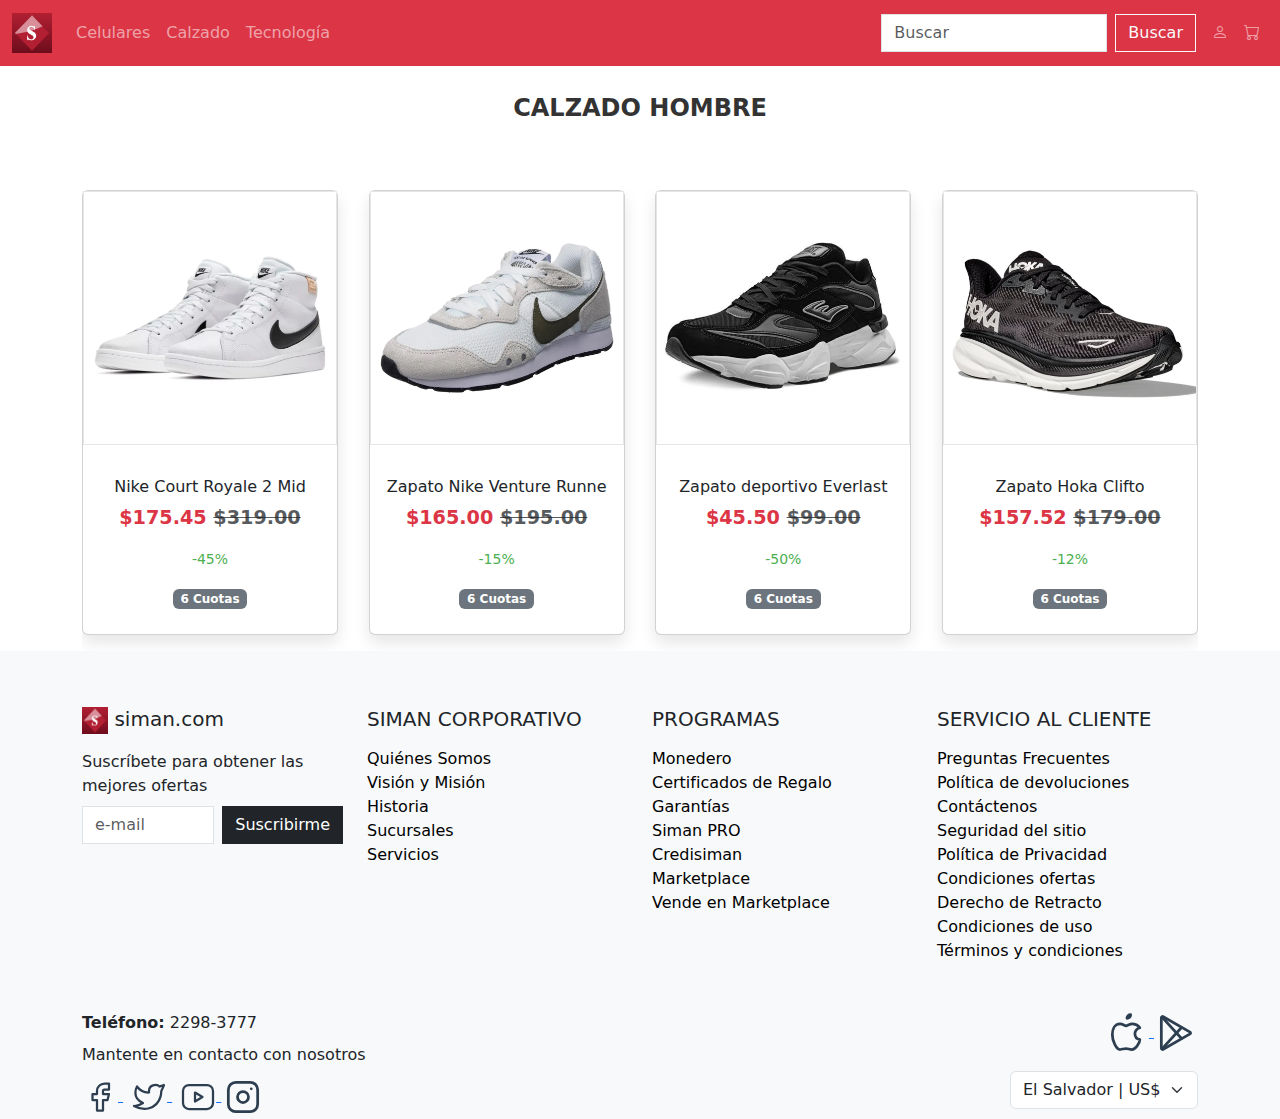
==== calzado.html @ 8a1a20e2 "update" ====
<!DOCTYPE html>
<html lang="es">

<head>
    <meta charset="UTF-8">
    <meta name="viewport" content="width=device-width, initial-scale=1.0">
    <title>Practica</title>
    <!-- ENLACES -->
    <link rel="preload" href="./assets/css/styles.css" as="style">
    <link rel="stylesheet" href="./assets/css/styles.css">

    <link rel="preload" href="https://cdn.jsdelivr.net/npm/bootstrap-icons@1.10.5/font/bootstrap-icons.css">
    <link href="https://cdn.jsdelivr.net/npm/bootstrap-icons@1.10.5/font/bootstrap-icons.css" rel="stylesheet">

    <link rel="preload" href="https://cdn.jsdelivr.net/npm/bootstrap@5.3.3/dist/css/bootstrap.min.css" as="style">
    <link href="https://cdn.jsdelivr.net/npm/bootstrap@5.3.3/dist/css/bootstrap.min.css" rel="stylesheet" integrity="sha384-QWTKZyjpPEjISv5WaRU9OFeRpok6YctnYmDr5pNlyT2bRjXh0JMhjY6hW+ALEwIH" crossorigin="anonymous">

    <link rel="preload" href="normalize.css" as="style">
    <link rel="stylesheet" href="normalize.css">

</head>

<body>

    <!-- Navbar -->
    <header>
        <nav class="navbar navbar-expand-lg navbar-dark bg-danger">
            <section class="container-fluid">
                <a class="navbar-brand" href="./index.html">
                    <img class="logo__img" src="./assets/img/logoç.jpg" alt="Siman" style="height: 2.5rem;">
                </a>
                <button class="navbar-toggler" type="button" data-bs-toggle="collapse" data-bs-target="#navbarNav" aria-controls="navbarNav" aria-expanded="false" aria-label="Toggle navigation">
                    <span class="navbar-toggler-icon"></span>
                </button>
                <section class="collapse navbar-collapse" id="navbarNav">
                    <ul class="navbar-nav me-auto ">
                        <li class="nav-item"><a class="nav-link" href="./celulares.html">Celulares</a></li>
                        <li class="nav-item"><a class="nav-link" href="./calzado.html">Calzado</a></li>
                        <li class="nav-item"><a class="nav-link" href="./tecnologia.html">Tecnología</a></li>
                    </ul>
                    <form class="d-flex" role="search">
                        <input class="form-control me-2" type="search" placeholder="Buscar" aria-label="Buscar">
                        <button class="btn btn-outline-light" type="submit">Buscar</button>
                    </form>
                    <ul class="navbar-nav ms-2">
                        <li class="nav-item"><a class="nav-link" href="#"><i class="bi bi-person"></i></a></li>
                        <li class="nav-item"><a class="nav-link" href="#"><i class="bi bi-cart"></i></a></li>
                    </ul>
                </section>
            </section>
        </nav>
    </header>

    <!-- Main Content -->
    <main class="container mt-4">
        <section class="sub__title"><p class="text">Calzado Hombre</p></section>
        <section class="row">
            <section class="container mt-5">
                <section class="product-container d-flex flex-nowrap">
                    <!-- Producto 1 -->
                    <section class="card product-card">
                        <img class="product__img" src="./assets/img/calzado/nike.jpg" class="card-img-top" alt="Zapato Nike Court Royale 2 Mid deportivo casual blanco para hombre">
                        <div class="card-body text-center">
                            <h6 class="card-title">Nike Court Royale 2 Mid</h6>
                            <p class="card-price text-danger">$175.45 <span class="text-muted"><s>$319.00</s></span></p>
                            <p class="discount">-45%</p>
                            <div class="installment">
                                <span class="badge bg-secondary">6 Cuotas</span>
                            </div>
                            <div class="color-options mt-2">
                                <span class="badge color-blue"></span>
                                <span class="badge color-yellow"></span>
                                <span class="badge color-black"></span>
                            </div>
                        </div>
                    </section>
        
                    <!-- Producto 2 -->
                    <section class="card product-card">
                        <img class="product__img" src="./assets/img/calzado/venture.jpg" class="card-img-top" alt="Zapato Nike Venture Runner deportivo casual blanco para hombre">
                        <section class="card-body text-center">
                            <h6 class="card-title">Zapato Nike Venture Runne</h6>
                            <p class="card-price text-danger">$165.00 <span class="text-muted"><s>$195.00</s></span></p>
                            <p class="discount">-15%</p>
                            <div class="installment">
                                <span class="badge bg-secondary">6 Cuotas</span>
                            </div>
                            <div class="color-options mt-2">
                                <span class="badge color-lightblue"></span>
                                <span class="badge color-black"></span>
                            </div>
                        </section>
                    </section>
        
                    <!-- Producto 3 -->
                    <section class="card product-card">
                        <img class="product__img" src="./assets/img/calzado/everlast.jpg" class="card-img-top" alt="Zapato deportivo Everlast color negro para hombre">
                        <section class="card-body text-center">
                            <h6 class="card-title">Zapato deportivo Everlast</h6>
                            <p class="card-price text-danger">$45.50 <span class="text-muted"><s>$99.00</s></span></p>
                            <p class="discount">-50%</p>
                            <div class="installment">
                                <span class="badge bg-secondary">6 Cuotas</span>
                            </div>
                            <div class="color-options mt-2">
                                <span class="badge color-blue"></span>
                                <span class="badge color-green"></span>
                                <span class="badge color-black"></span>
                            </div>
                        </section>
                    </section>
        
                    <!-- Producto 4 -->
                    <section class="card product-card">
                        <img class="product__img" src="./assets/img/calzado/hoka.jpg" class="card-img-top" alt="Zapato Hoka Clifton 9 deportivo color negro para hombre">
                        <section class="card-body text-center">
                            <h6 class="card-title">Zapato Hoka Clifto</h6>
                            <p class="card-price text-danger">$157.52 <span class="text-muted"><s>$179.00</s></span></p>
                            <p class="discount">-12%</p>
                            <div class="installment">
                                <span class="badge bg-secondary">6 Cuotas</span>
                            </div>
                            <div class="color-options mt-2">
                                <span class="badge color-blue"></span>
                                <span class="badge color-black"></span>
                                <span class="badge color-gray"></span>
                            </div>
                        </section>
                    </section>
                </section>
            </section>
        </section>
    </main>

    <footer class="bg-light text-dark pt-4">
        <section class="container">
            <section class="row">
                <!-- Logo y Suscripción -->
                <section class="col-md-3 mb-3">
                    <h5><img src="./assets/img/logoç.jpg" alt="Siman Logo"> siman.com</h5>
                    <p>Suscríbete para obtener las mejores ofertas</p>
                    <form class="d-flex">
                        <input class="form-control me-2" type="email" placeholder="e-mail" aria-label="Email">
                        <button class="btn btn-dark" type="submit">Suscribirme</button>
                    </form>
                </section>
                <!-- Siman Corporativo -->
                <section class="col-md-3 mb-3">
                    <h5>SIMAN CORPORATIVO</h5>
                    <ul class="list-unstyled">
                        <li><a href="#">Quiénes Somos</a></li>
                        <li><a href="#">Visión y Misión</a></li>
                        <li><a href="#">Historia</a></li>
                        <li><a href="#">Sucursales</a></li>
                        <li><a href="#">Servicios</a></li>
                    </ul>
                </section>
                <!-- Programas -->
                <section class="col-md-3 mb-3">
                    <h5>PROGRAMAS</h5>
                    <ul class="list-unstyled">
                        <li><a href="#">Monedero</a></li>
                        <li><a href="#">Certificados de Regalo</a></li>
                        <li><a href="#">Garantías</a></li>
                        <li><a href="#">Siman PRO</a></li>
                        <li><a href="#">Credisiman</a></li>
                        <li><a href="#">Marketplace</a></li>
                        <li><a href="#">Vende en Marketplace</a></li>
                    </ul>
                </section>
                <!-- Servicio al Cliente -->
                <section class="col-md-3 mb-3">
                    <h5>SERVICIO AL CLIENTE</h5>
                    <ul class="list-unstyled">
                        <li><a href="#">Preguntas Frecuentes</a></li>
                        <li><a href="#">Política de devoluciones</a></li>
                        <li><a href="#">Contáctenos</a></li>
                        <li><a href="#">Seguridad del sitio</a></li>
                        <li><a href="#">Política de Privacidad</a></li>
                        <li><a href="#">Condiciones ofertas</a></li>
                        <li><a href="#">Derecho de Retracto</a></li>
                        <li><a href="#">Condiciones de uso</a></li>
                        <li><a href="#">Términos y condiciones</a></li>
                    </ul>
                </section>
            </section>
            <section class="row mt-3">
                <section class="col-md-6">
                    <p> <strong>Teléfono:</strong> 2298-3777</p>
                    <p>Mantente en contacto con nosotros</p>
                    <a href="https://www.facebook.com/simanelsalvador/" class="me-2">
                        <svg xmlns="http://www.w3.org/2000/svg" class="icon icon-tabler icon-tabler-brand-facebook" width="36" height="36" viewBox="0 0 24 24" stroke-width="1.5" stroke="#2c3e50" fill="none" stroke-linecap="round" stroke-linejoin="round">
                        <path stroke="none" d="M0 0h24v24H0z" fill="none"/>
                        <path d="M7 10v4h3v7h4v-7h3l1 -4h-4v-2a1 1 0 0 1 1 -1h3v-4h-3a5 5 0 0 0 -5 5v2h-3" />
                        </svg>
                    </a>
                    <a href="#" class="me-2"><svg xmlns="http://www.w3.org/2000/svg" class="icon icon-tabler icon-tabler-brand-twitter" width="36" height="36" viewBox="0 0 24 24" stroke-width="1.5" stroke="#2c3e50" fill="none" stroke-linecap="round" stroke-linejoin="round">
                        <path stroke="none" d="M0 0h24v24H0z" fill="none"/>
                        <path d="M22 4.01c-1 .49 -1.98 .689 -3 .99c-1.121 -1.265 -2.783 -1.335 -4.38 -.737s-2.643 2.06 -2.62 3.737v1c-3.245 .083 -6.135 -1.395 -8 -4c0 0 -4.182 7.433 4 11c-1.872 1.247 -3.739 2.088 -6 2c3.308 1.803 6.913 2.423 10.034 1.517c3.58 -1.04 6.522 -3.723 7.651 -7.742a13.84 13.84 0 0 0 .497 -3.753c0 -.249 1.51 -2.772 1.818 -4.013z" />
                          </svg>
                    </a>
                    <a href="https://www.instagram.com/almacenessiman">
                        <svg xmlns="http://www.w3.org/2000/svg" class="icon icon-tabler icon-tabler-brand-youtube" width="36" height="36" viewBox="0 0 24 24" stroke-width="1.5" stroke="#2c3e50" fill="none" stroke-linecap="round" stroke-linejoin="round">
                            <path stroke="none" d="M0 0h24v24H0z" fill="none"/>
                            <path d="M2 8a4 4 0 0 1 4 -4h12a4 4 0 0 1 4 4v8a4 4 0 0 1 -4 4h-12a4 4 0 0 1 -4 -4v-8z" />
                            <path d="M10 9l5 3l-5 3z" />
                          </svg>
                    </a>
                    <a href="https://www.youtube.com/user/SimanElSalvador">
                        <svg xmlns="http://www.w3.org/2000/svg" class="icon icon-tabler icon-tabler-brand-instagram" width="44" height="44" viewBox="0 0 24 24" stroke-width="1.5" stroke="#2c3e50" fill="none" stroke-linecap="round" stroke-linejoin="round">
                            <path stroke="none" d="M0 0h24v24H0z" fill="none"/>
                            <path d="M4 4m0 4a4 4 0 0 1 4 -4h8a4 4 0 0 1 4 4v8a4 4 0 0 1 -4 4h-8a4 4 0 0 1 -4 -4z" />
                            <path d="M12 12m-3 0a3 3 0 1 0 6 0a3 3 0 1 0 -6 0" />
                            <path d="M16.5 7.5l0 .01" />
                          </svg>
                    </a>
                </section>
                <section class="col-md-6 text-md-end">
                    <a href="https://apps.apple.com/sv/app/siman/id1596378584">
                        <svg  xmlns="http://www.w3.org/2000/svg" class="icon icon-tabler icon-tabler-brand-apple" width="44" height="44" viewBox="0 0 24 24" stroke-width="1.5" stroke="#2c3e50" fill="none" stroke-linecap="round" stroke-linejoin="round">
                            <path stroke="none" d="M0 0h24v24H0z" fill="none"/>
                            <path d="M8.286 7.008c-3.216 0 -4.286 3.23 -4.286 5.92c0 3.229 2.143 8.072 4.286 8.072c1.165 -.05 1.799 -.538 3.214 -.538c1.406 0 1.607 .538 3.214 .538s4.286 -3.229 4.286 -5.381c-.03 -.011 -2.649 -.434 -2.679 -3.23c-.02 -2.335 2.589 -3.179 2.679 -3.228c-1.096 -1.606 -3.162 -2.113 -3.75 -2.153c-1.535 -.12 -3.032 1.077 -3.75 1.077c-.729 0 -2.036 -1.077 -3.214 -1.077z" />
                            <path d="M12 4a2 2 0 0 0 2 -2a2 2 0 0 0 -2 2" />
                          </svg>
                    </a>
                    <a href="https://play.google.com/store/apps/details?id=com.siman.android.vtex&hl=es_SV&pli=1">
                        <svg xmlns="http://www.w3.org/2000/svg" class="icon icon-tabler icon-tabler-brand-google-play" width="44" height="44" viewBox="0 0 24 24" stroke-width="1.5" stroke="#2c3e50" fill="none" stroke-linecap="round" stroke-linejoin="round">
                            <path stroke="none" d="M0 0h24v24H0z" fill="none"/>
                            <path d="M4 3.71v16.58a.7 .7 0 0 0 1.05 .606l14.622 -8.42a.55 .55 0 0 0 0 -.953l-14.622 -8.419a.7 .7 0 0 0 -1.05 .607z" />
                            <path d="M15 9l-10.5 11.5" />
                            <path d="M4.5 3.5l10.5 11.5" />
                          </svg>
                    </a>
                    <div class="mt-3">
                        <select class="form-select w-auto d-inline-block">
                            <option value="es_sv">El Salvador | US$</option>
                            <option value="es_es">España | ESPЄ</option>
                        </select>
                    </div>
                </section>
            </section>
        </section>
    </footer>
    <script src="https://cdn.jsdelivr.net/npm/bootstrap@5.3.3/dist/js/bootstrap.bundle.min.js"></script>
</body>

</html>
---- assets/css/styles.css ----
:root {
    font-size: 16px;
}

body {
    font-family: Arial, sans-serif;
    margin: 0 auto;
    background-color: #f9f9f9;
    display: flex;
    flex-direction: column;
    justify-content: center;

}

.sub__title .text{
    font-weight: bold;
    font-size: 1.5em;
    text-align: center;
    color: #333;
    text-transform: uppercase;
}

.sub__title .text:hover{
    color: #b30a0a;
    text-decoration: underline;
    cursor: pointer;
    transition: color 0.2s ease;
    transition: text-decoration 0.2s ease;
}

.navbar-brand .logo__img{
    width: 100%;
    height: 100%;
    object-fit: contain;
    transition: object-fit 0.2s ease;
    cursor: pointer;
    -webkit-transition: object-fit 0.2s ease;
    -moz-transition: object-fit 0.2s ease;
    -ms-transition: object-fit 0.2s ease;
    -o-transition: object-fit 0.2s ease;

}

.container {
    margin-top: 2rem;
}

.card {
    border: none;
    box-shadow: 0 0 15px rgba(0, 0, 0, 0.1);
}

.card-body {
    text-align: center;
}


.product-container {
    overflow-x: auto;
    gap: 1rem;
    padding-bottom: 1rem;
}

.product-card {
    flex: 0 0 auto;
    width: 16em;
    border: 0.0625em solid #e6e6e6;
    border-radius: 0.5em;
    box-shadow: 0 0.5em 1em rgba(0, 0, 0, 0.1);
    transition: transform 0.2s ease;
    display: flex;
    flex-direction: column;
    justify-content: space-between;
}

.product-card .product__img{
    width: 100%;
    height: 100%;
    object-fit: cover;
    transition: object-fit 0.2s ease;
    margin-bottom: 1em;
    border: 0.0625em solid #e6e6e6;
}

.product-card:hover {
    transform: translateY(-0.5em);
    box-shadow: 0 0.5em 1.5em rgba(0, 0, 0, 0.2);
    cursor: pointer;
    transition: transform 0.2s ease;
    transition: box-shadow 0.2s ease;
    transition: border-color 0.2s ease;
}

.card-price {
    font-size: 1.2em;
    font-weight: bold;
}

.discount {
    font-size: 0.875em;
    color: #4CAF50;
    font-weight: 500;
}

.installment .badge {
    font-size: 0.75em;
}

.color-options .badge {
    width: 1.25em;
    height: 1.25em;
    border-radius: 50%;
    display: inline-block;
    margin-right: 0.5em;
}

.color-blue {
    background-color: #007BFF;
}

.color-yellow {
    background-color: #FFC107;
}

.color-black {
    background-color: #343A40;
}

.color-lightblue {
    background-color: #B3E5FC;
}

.color-green {
    background-color: #4CAF50;
}

.color-gray {
    background-color: #6C757D;
}

footer img {
    max-width: 10%;
    height: auto;
}

footer h5 {
    font-size: 1.25rem;
    margin-bottom: 1rem;
}

footer p {
    margin-bottom: 0.5rem;
}

footer ul {
    padding-left: 0;
    list-style: none;
}

footer ul li a {
    color: #000;
    text-decoration: none;
    transition: color 0.2s;
}

footer ul li a:hover {
    color: #007bff;
}

form .form-control {
    border-radius: 0;
}

form .btn {
    border-radius: 0;
}

@media (max-width: 768px) {
    footer .row > div {
        text-align: center;
    }
}



/* Responsive */

@media (min-width: 1200px) {
    .product-container {
        justify-content: space-between;
    }
}


@media (min-width: 768px) and (max-width: 1199px) {
    .product-container {
        flex-wrap: wrap;
        justify-content: center;
    }

    .card {
        flex: 0 1 calc(50% - 1rem);
        max-width: calc(50% - 1rem);
    }

}

@media (min-width: 576px) and (max-width: 767px) {
    .product-container {
        flex-wrap: wrap;
        justify-content: center;
    }

    .card {
        flex: 0 1 calc(50% - 1rem);
        max-width: calc(50% - 1rem);
    }
}

@media (max-width: 575px) {
    .product-container {
        flex-wrap: wrap;
        justify-content: center;
    }

    .card {
        flex: 0 1 calc(100% - 1rem);
        max-width: calc(100% - 1rem);
    }

    .navbar-nav .nav-link {
        font-size: 0.9rem;
    }

    .card-body h6 {
        font-size: 0.9rem;
    }

    .card-price {
        font-size: 1.1rem;
    }
}
---- assets/css/styles.css ----
:root {
    font-size: 16px;
}

body {
    font-family: Arial, sans-serif;
    margin: 0 auto;
    background-color: #f9f9f9;
    display: flex;
    flex-direction: column;
    justify-content: center;

}

.sub__title .text{
    font-weight: bold;
    font-size: 1.5em;
    text-align: center;
    color: #333;
    text-transform: uppercase;
}

.sub__title .text:hover{
    color: #b30a0a;
    text-decoration: underline;
    cursor: pointer;
    transition: color 0.2s ease;
    transition: text-decoration 0.2s ease;
}

.navbar-brand .logo__img{
    width: 100%;
    height: 100%;
    object-fit: contain;
    transition: object-fit 0.2s ease;
    cursor: pointer;
    -webkit-transition: object-fit 0.2s ease;
    -moz-transition: object-fit 0.2s ease;
    -ms-transition: object-fit 0.2s ease;
    -o-transition: object-fit 0.2s ease;

}

.container {
    margin-top: 2rem;
}

.card {
    border: none;
    box-shadow: 0 0 15px rgba(0, 0, 0, 0.1);
}

.card-body {
    text-align: center;
}


.product-container {
    overflow-x: auto;
    gap: 1rem;
    padding-bottom: 1rem;
}

.product-card {
    flex: 0 0 auto;
    width: 16em;
    border: 0.0625em solid #e6e6e6;
    border-radius: 0.5em;
    box-shadow: 0 0.5em 1em rgba(0, 0, 0, 0.1);
    transition: transform 0.2s ease;
    display: flex;
    flex-direction: column;
    justify-content: space-between;
}

.product-card .product__img{
    width: 100%;
    height: 100%;
    object-fit: cover;
    transition: object-fit 0.2s ease;
    margin-bottom: 1em;
    border: 0.0625em solid #e6e6e6;
}

.product-card:hover {
    transform: translateY(-0.5em);
    box-shadow: 0 0.5em 1.5em rgba(0, 0, 0, 0.2);
    cursor: pointer;
    transition: transform 0.2s ease;
    transition: box-shadow 0.2s ease;
    transition: border-color 0.2s ease;
}

.card-price {
    font-size: 1.2em;
    font-weight: bold;
}

.discount {
    font-size: 0.875em;
    color: #4CAF50;
    font-weight: 500;
}

.installment .badge {
    font-size: 0.75em;
}

.color-options .badge {
    width: 1.25em;
    height: 1.25em;
    border-radius: 50%;
    display: inline-block;
    margin-right: 0.5em;
}

.color-blue {
    background-color: #007BFF;
}

.color-yellow {
    background-color: #FFC107;
}

.color-black {
    background-color: #343A40;
}

.color-lightblue {
    background-color: #B3E5FC;
}

.color-green {
    background-color: #4CAF50;
}

.color-gray {
    background-color: #6C757D;
}

footer img {
    max-width: 10%;
    height: auto;
}

footer h5 {
    font-size: 1.25rem;
    margin-bottom: 1rem;
}

footer p {
    margin-bottom: 0.5rem;
}

footer ul {
    padding-left: 0;
    list-style: none;
}

footer ul li a {
    color: #000;
    text-decoration: none;
    transition: color 0.2s;
}

footer ul li a:hover {
    color: #007bff;
}

form .form-control {
    border-radius: 0;
}

form .btn {
    border-radius: 0;
}

@media (max-width: 768px) {
    footer .row > div {
        text-align: center;
    }
}



/* Responsive */

@media (min-width: 1200px) {
    .product-container {
        justify-content: space-between;
    }
}


@media (min-width: 768px) and (max-width: 1199px) {
    .product-container {
        flex-wrap: wrap;
        justify-content: center;
    }

    .card {
        flex: 0 1 calc(50% - 1rem);
        max-width: calc(50% - 1rem);
    }

}

@media (min-width: 576px) and (max-width: 767px) {
    .product-container {
        flex-wrap: wrap;
        justify-content: center;
    }

    .card {
        flex: 0 1 calc(50% - 1rem);
        max-width: calc(50% - 1rem);
    }
}

@media (max-width: 575px) {
    .product-container {
        flex-wrap: wrap;
        justify-content: center;
    }

    .card {
        flex: 0 1 calc(100% - 1rem);
        max-width: calc(100% - 1rem);
    }

    .navbar-nav .nav-link {
        font-size: 0.9rem;
    }

    .card-body h6 {
        font-size: 0.9rem;
    }

    .card-price {
        font-size: 1.1rem;
    }
}
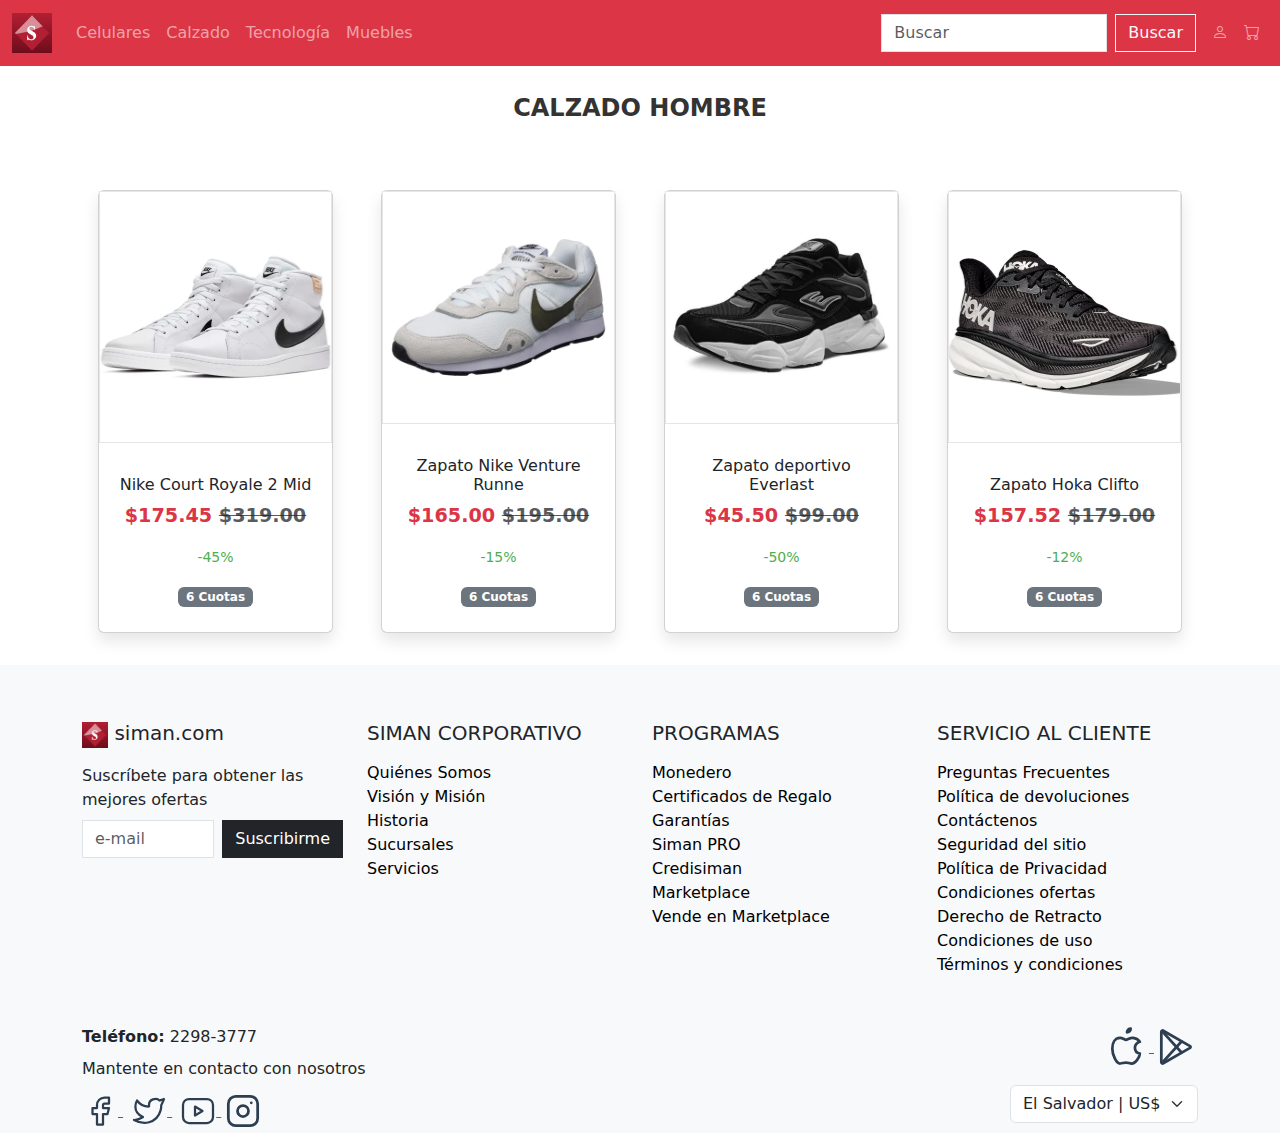
==== commit 7598f620: "update final" ====
--- a/calzado.html
+++ b/calzado.html
@@ -37,6 +37,8 @@
                         <li class="nav-item"><a class="nav-link" href="./celulares.html">Celulares</a></li>
                         <li class="nav-item"><a class="nav-link" href="./calzado.html">Calzado</a></li>
                         <li class="nav-item"><a class="nav-link" href="./tecnologia.html">Tecnología</a></li>
+                        <li class="nav-item"><a class="nav-link" href="./muebles.html">Muebles</a></li>
+
                     </ul>
                     <form class="d-flex" role="search">
                         <input class="form-control me-2" type="search" placeholder="Buscar" aria-label="Buscar">
--- a/assets/css/styles.css
+++ b/assets/css/styles.css
@@ -41,6 +41,14 @@
 
 }
 
+.product-card h5{
+    text-transform: uppercase;
+}
+
+.product-card a{
+    text-decoration: none;
+}
+
 .container {
     margin-top: 2rem;
 }
@@ -179,6 +187,12 @@
     footer .row > div {
         text-align: center;
     }
+    .product-card h5 {
+        font-size: 0.9rem;
+    }
+    .product-card {
+        margin-bottom: 2em;
+    }
 }
 
 
@@ -188,6 +202,12 @@
 @media (min-width: 1200px) {
     .product-container {
         justify-content: space-between;
+    }
+    .product-card{
+        margin-bottom: 1rem;
+        flex: 0 1 calc(100% - 2rem);
+        margin-right: 1rem;
+        margin-left: 1rem;
     }
 }
 
@@ -202,7 +222,14 @@
         flex: 0 1 calc(50% - 1rem);
         max-width: calc(50% - 1rem);
     }
-
+    .product-card{
+        margin-bottom: 1rem;
+        flex: 0 1 calc(100% - 1rem);
+        margin-right: 0;
+        margin-left: 0;
+
+    }
+ 
 }
 
 @media (min-width: 576px) and (max-width: 767px) {
@@ -215,6 +242,14 @@
         flex: 0 1 calc(50% - 1rem);
         max-width: calc(50% - 1rem);
     }
+
+    .product-card{
+        margin-bottom: 1rem;
+        flex: 0 1 calc(100% - 1rem);
+        margin-right: 0;
+        margin-left: 0;
+
+    }
 }
 
 @media (max-width: 575px) {
@@ -239,4 +274,11 @@
     .card-price {
         font-size: 1.1rem;
     }
-}+
+    .product-card{
+        margin-bottom: 1rem;
+        flex: 0 1 calc(100% - 1rem);
+        margin-right: 0;
+        margin-left: 0;
+    }
+}
--- a/assets/css/styles.css
+++ b/assets/css/styles.css
@@ -41,6 +41,14 @@
 
 }
 
+.product-card h5{
+    text-transform: uppercase;
+}
+
+.product-card a{
+    text-decoration: none;
+}
+
 .container {
     margin-top: 2rem;
 }
@@ -179,6 +187,12 @@
     footer .row > div {
         text-align: center;
     }
+    .product-card h5 {
+        font-size: 0.9rem;
+    }
+    .product-card {
+        margin-bottom: 2em;
+    }
 }
 
 
@@ -188,6 +202,12 @@
 @media (min-width: 1200px) {
     .product-container {
         justify-content: space-between;
+    }
+    .product-card{
+        margin-bottom: 1rem;
+        flex: 0 1 calc(100% - 2rem);
+        margin-right: 1rem;
+        margin-left: 1rem;
     }
 }
 
@@ -202,7 +222,14 @@
         flex: 0 1 calc(50% - 1rem);
         max-width: calc(50% - 1rem);
     }
-
+    .product-card{
+        margin-bottom: 1rem;
+        flex: 0 1 calc(100% - 1rem);
+        margin-right: 0;
+        margin-left: 0;
+
+    }
+ 
 }
 
 @media (min-width: 576px) and (max-width: 767px) {
@@ -215,6 +242,14 @@
         flex: 0 1 calc(50% - 1rem);
         max-width: calc(50% - 1rem);
     }
+
+    .product-card{
+        margin-bottom: 1rem;
+        flex: 0 1 calc(100% - 1rem);
+        margin-right: 0;
+        margin-left: 0;
+
+    }
 }
 
 @media (max-width: 575px) {
@@ -239,4 +274,11 @@
     .card-price {
         font-size: 1.1rem;
     }
-}+
+    .product-card{
+        margin-bottom: 1rem;
+        flex: 0 1 calc(100% - 1rem);
+        margin-right: 0;
+        margin-left: 0;
+    }
+}
